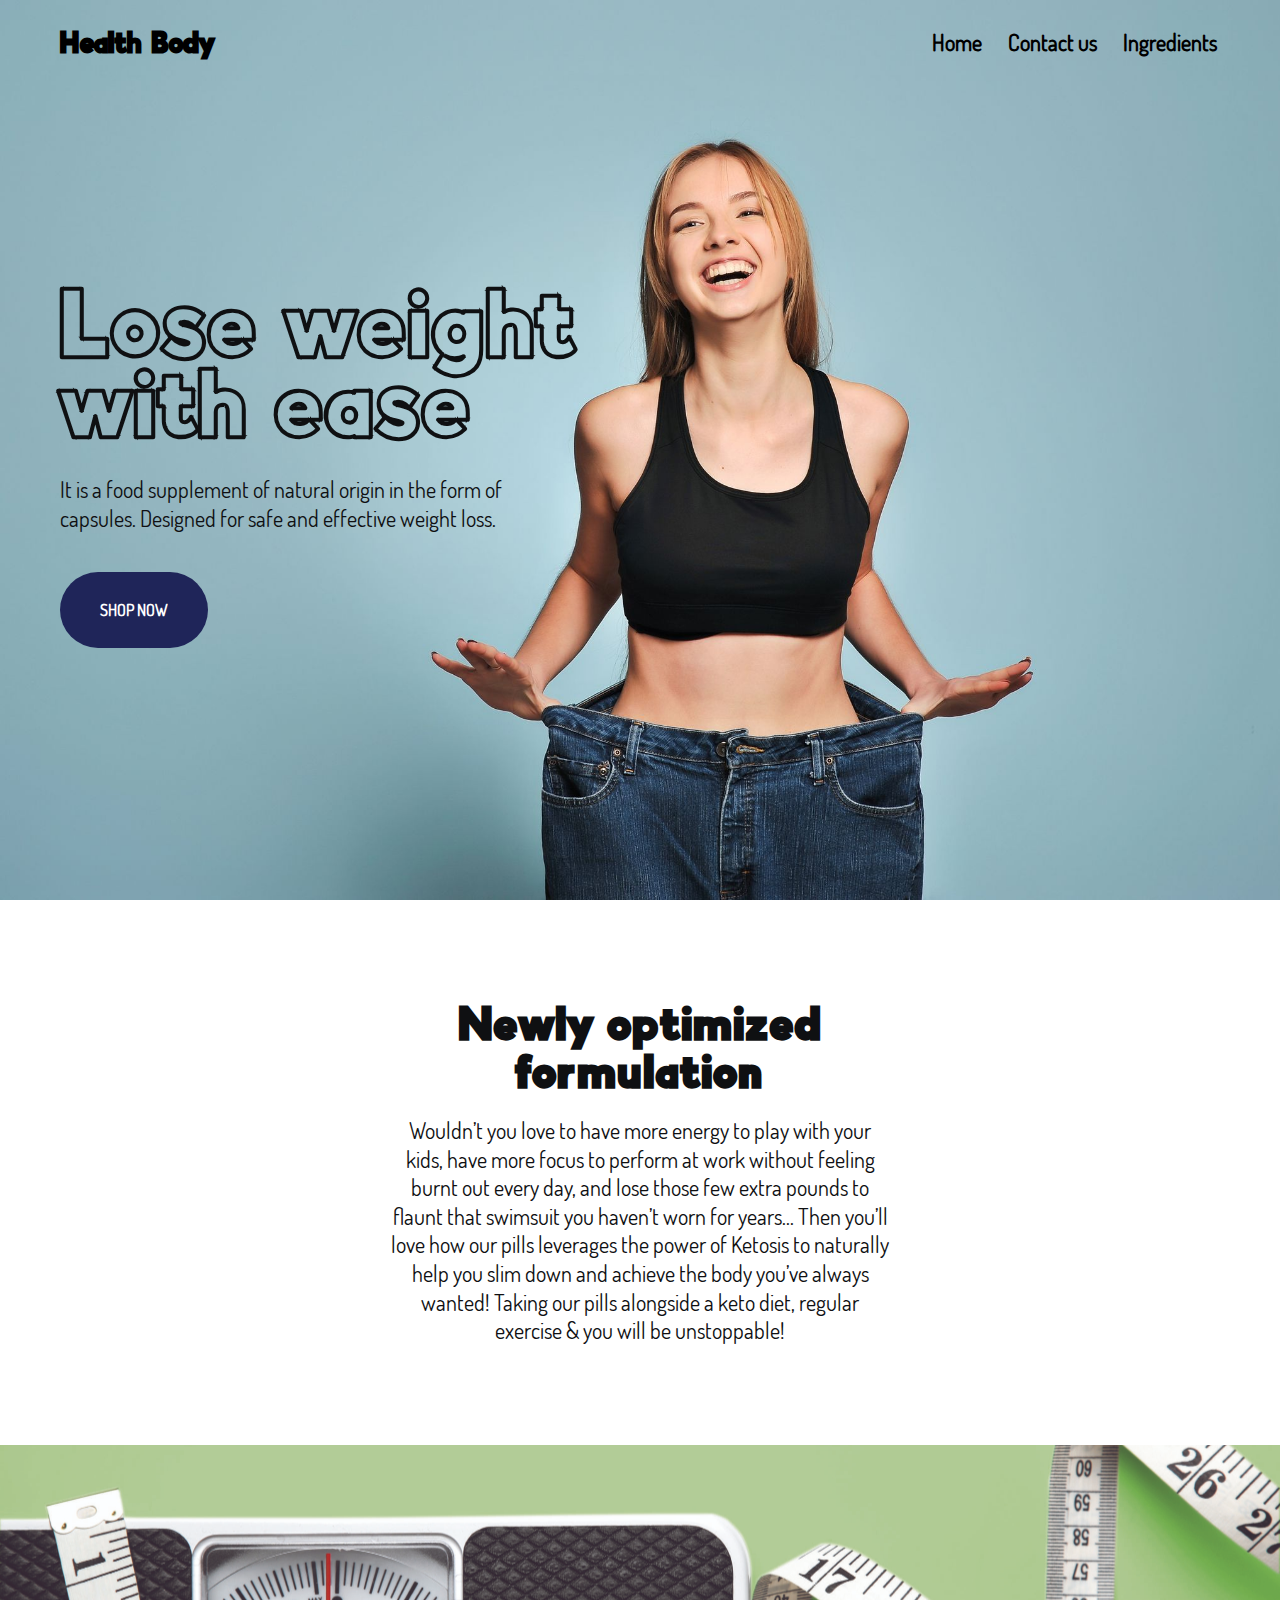
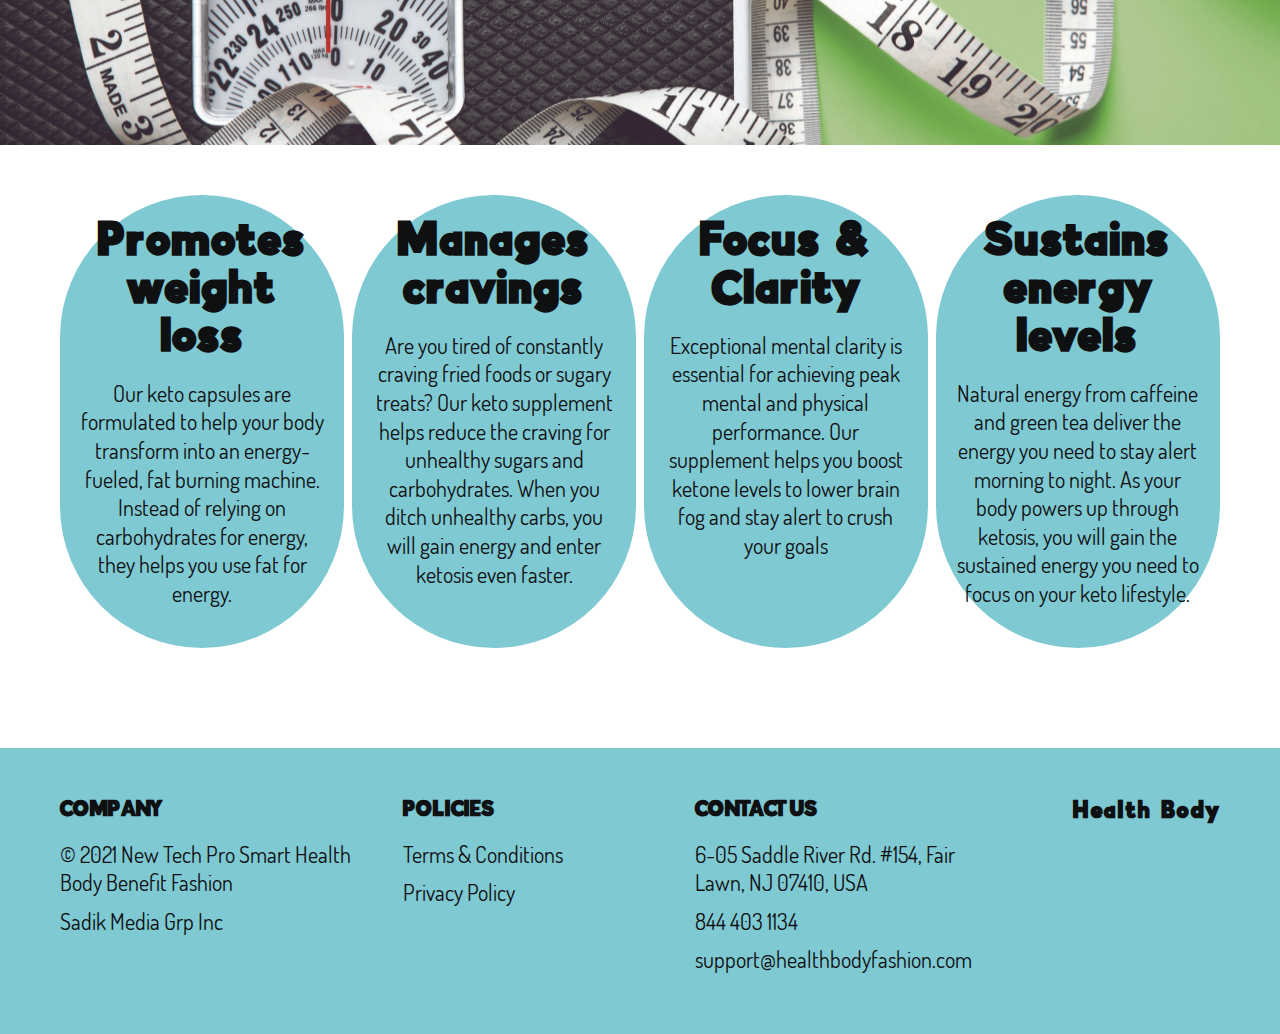
==== index.html @ adb24a1e "+" ====
<!DOCTYPE html>
<html lang="en">

<head>
    <meta charset="UTF-8">
    <meta http-equiv="X-UA-Compatible" content="IE=edge">
    <meta name="viewport" content="width=device-width, initial-scale=1.0">
    <link rel="stylesheet" href="./css/style.css">
    <title>Health Body</title>
</head>

<body>
    <div class="hero__wrapper">
        <div class="header__wrapper">
            <header class="header">
                <a href="./index.html" class="logo">Health Body</a>
                <button class="menu__btn js_menu__btn">
                    <span></span>
                </button>
                <div class="menu js_menu">
                    <nav class="nav">
                        <ul class="nav__list">
                            <li class="nav__item">
                                <a href="./index.html" class="nav__link">Home</a>
                            </li>
                            <li class="nav__item">
                                <a href="./contact.html" class="nav__link">Contact us</a>
                            </li>
                            <li class="nav__item">
                                <a href="./ingredients.html" class="nav__link">Ingredients</a>
                            </li>
                        </ul>
                    </nav>
                </div>
    
            </header>
        </div>
        <div class="container">
            <section class="hero">
                <h1 class="hero__title">Lose weight <br>with ease</h1>
                <p class="text">It is a food supplement of natural origin in the form of capsules. Designed for safe and effective weight loss.</p>
                <a href="./buy.html" class="btn">shop now</a>
            </section>
        </div>
    </div>

    <div class="container">
        <section class="info">
            <h3 class="title">Newly optimized formulation</h3>
            <p class="text">Wouldn’t you love to have more energy to play with your kids, have more focus to perform at work without feeling burnt out every day, and lose those few extra pounds to flaunt that swimsuit you haven’t worn for years... Then you’ll love how our pills leverages the power of Ketosis to naturally help you slim down and achieve the body you’ve always wanted! Taking our pills alongside a keto diet, regular exercise & you will be unstoppable!</p>
        </section>
    </div>
    <div class="about__wrapper">
        <div class="container">
            <section class="about">
               
            </section>
        </div>
    </div>



    <div class="container">
        <section class="bottom">
            <ul class="bottom__list">
                <li class="item bottom__item">
                    <p class="title">Promotes weight loss</p>
                    <p class="text">Our keto capsules are formulated to help your body transform into an energy-fueled, fat burning machine. Instead of relying on carbohydrates for energy, they helps you use fat for energy.</p>
                </li>
                <li class="item bottom__item">
                    <p class="title">Manages cravings</p>
                    <p class="text">Are you tired of constantly craving fried foods or sugary treats? Our keto supplement helps reduce the craving for unhealthy sugars and carbohydrates. When you ditch unhealthy carbs, you will gain energy and enter ketosis even faster.</p>
                </li>
                <li class="item bottom__item">
                    <p class="title">Focus & Clarity</p>
                    <p class="text">Exceptional mental clarity is essential for achieving peak mental and physical performance. Our supplement helps you boost ketone levels to lower brain fog and stay alert to crush your goals</p>
                </li>
                <li class="item bottom__item">
                    <p class="title">Sustains energy levels</p>
                    <p class="text">Natural energy from caffeine and green tea deliver the energy you need to stay alert morning to night. As your body powers up through ketosis, you will gain the sustained energy you need to focus on your keto lifestyle.</p>
                </li>
            </ul>
        </section>
    </div>



    <div class="footer__wrapper ">
        <div class="container">
            <footer class="footer">
                <ul class="footer__list">
                    <li class="footer__item">
                        <ul class="footer__sublist">
                            <li class="footer__subitem">
                                <h4 class="footer__title">Company</h4>
                            </li>
                            <li class="footer__subitem">
                                <p class="text footer__text">© 2021 New Tech Pro Smart Health Body Benefit Fashion</p>
                            </li>
                            <li class="footer__subitem">
                                <p class="text footer__text">Sadik Media Grp Inc</p>
                            </li>
                        </ul>
                    </li>
                    <li class="footer__item">
                        <ul class="footer__sublist">
                            <li class="footer__subitem">
                                <h4 class="footer__title">Policies</h4>
                            </li>
                            <li class="footer__subitem">
                                <a href="./terms.html" class="text footer__link">Terms & Conditions</a>
                            </li>
                            <li class="footer__subitem">
                                <a href="./policy.html" class="text footer__link">Privacy Policy</a>
                            </li>
                        </ul>
                    </li>
                    <li class="footer__item">
                        <ul class="footer__sublist">
                            <li class="footer__subitem">
                                <h4 class="footer__title">Contact us</h4>
                            </li>
                            <li class="footer__subitem">
                                <span class="text footer__text">6-05 Saddle River Rd. #154, Fair Lawn, NJ 07410,
                                    USA</span>
                            </li>
                            <li class="footer__subitem">
                                <a href="tel:844 403 1134" class="text footer__link">844 403 1134</a>
                            </li>
                            <li class="footer__subitem">
                                <a href="mailto:support@healthbodyfashion.com"
                                    class="text footer__link">support@healthbodyfashion.com</a>
                            </li>
                        </ul>
                    </li>
                </ul>
                <a href="./index.html" class="footer__logo-link">Health Body</a>
            </footer>
        </div>
    </div>
    <script src="./js/menu.js"></script>
</body>

</html>
---- css/style.css ----
@import './fonts.css';
@import './vars.css';
@import './utils.css';
@import './header.css';
@import './footer.css';
@import './hero.css';
@import './about.css';
@import './info.css';
@import './bottom.css';
@import './policy.css';
@import './terms.css';
@import './contact.css';
@import './buy.css';
@import './ingredients.css';
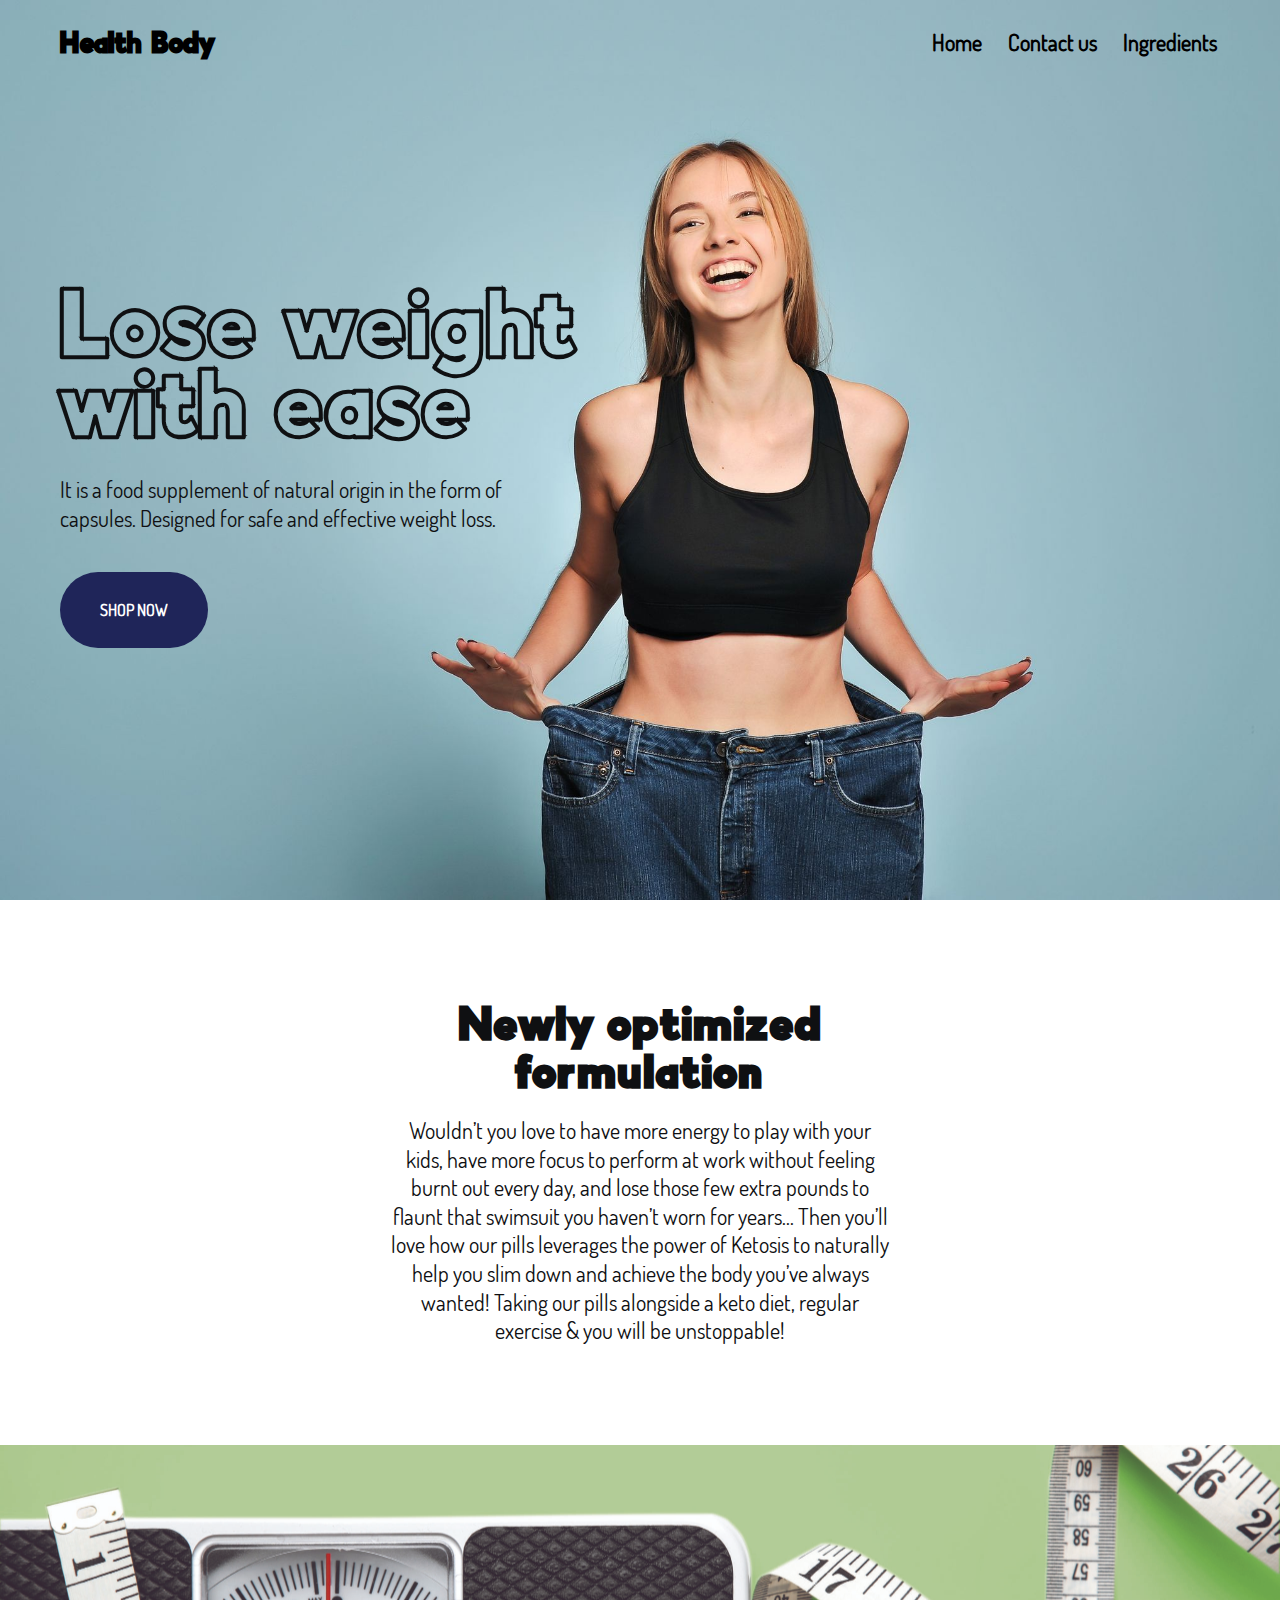
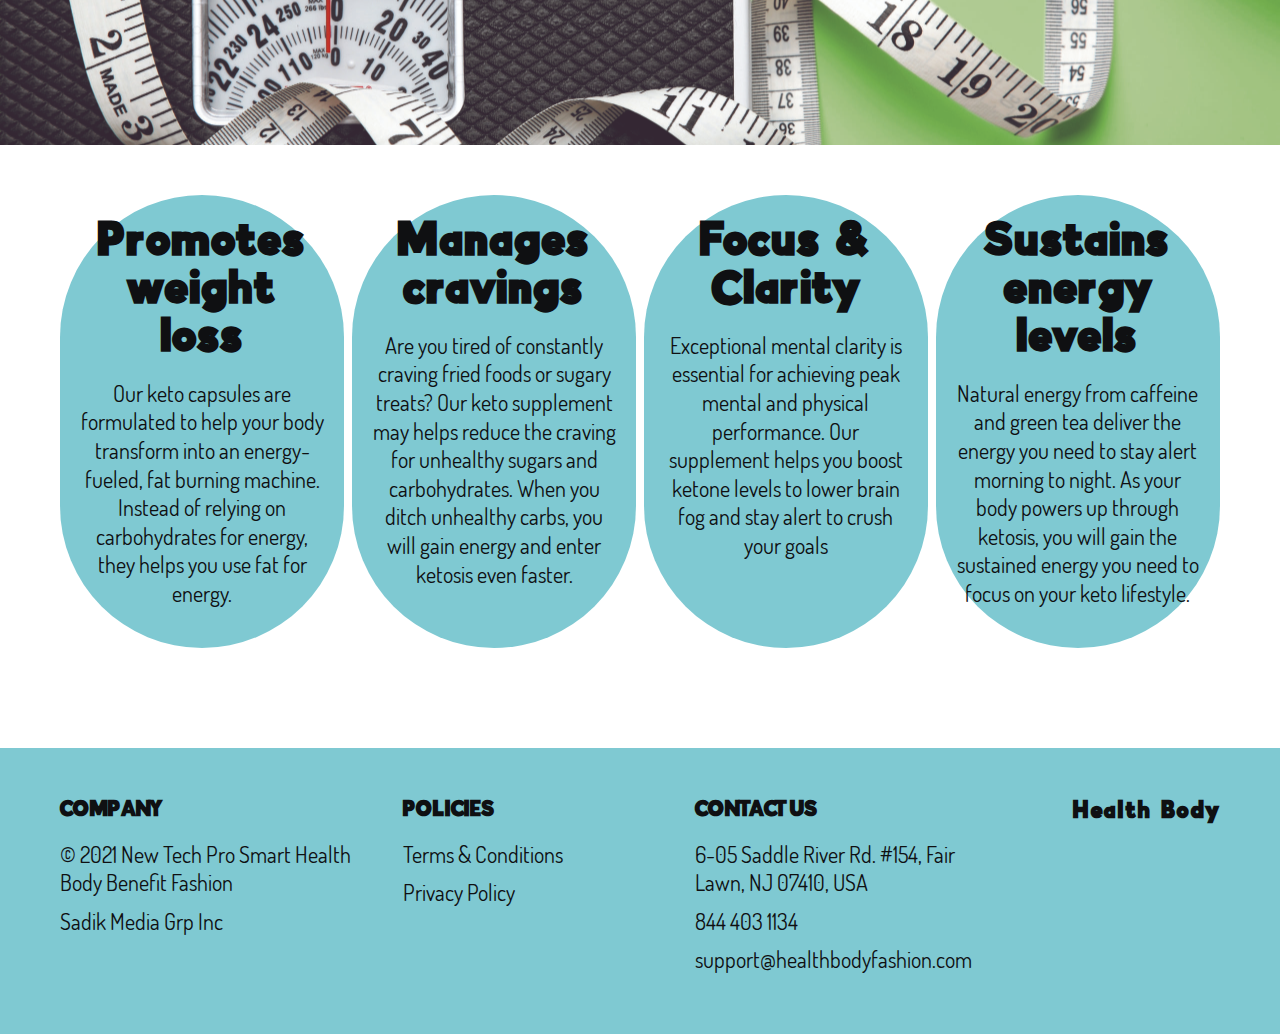
==== commit dea66ddc: "Update index.html" ====
--- a/index.html
+++ b/index.html
@@ -69,7 +69,7 @@
                 </li>
                 <li class="item bottom__item">
                     <p class="title">Manages cravings</p>
-                    <p class="text">Are you tired of constantly craving fried foods or sugary treats? Our keto supplement helps reduce the craving for unhealthy sugars and carbohydrates. When you ditch unhealthy carbs, you will gain energy and enter ketosis even faster.</p>
+                    <p class="text">Are you tired of constantly craving fried foods or sugary treats? Our keto supplement may helps reduce the craving for unhealthy sugars and carbohydrates. When you ditch unhealthy carbs, you will gain energy and enter ketosis even faster.</p>
                 </li>
                 <li class="item bottom__item">
                     <p class="title">Focus & Clarity</p>
